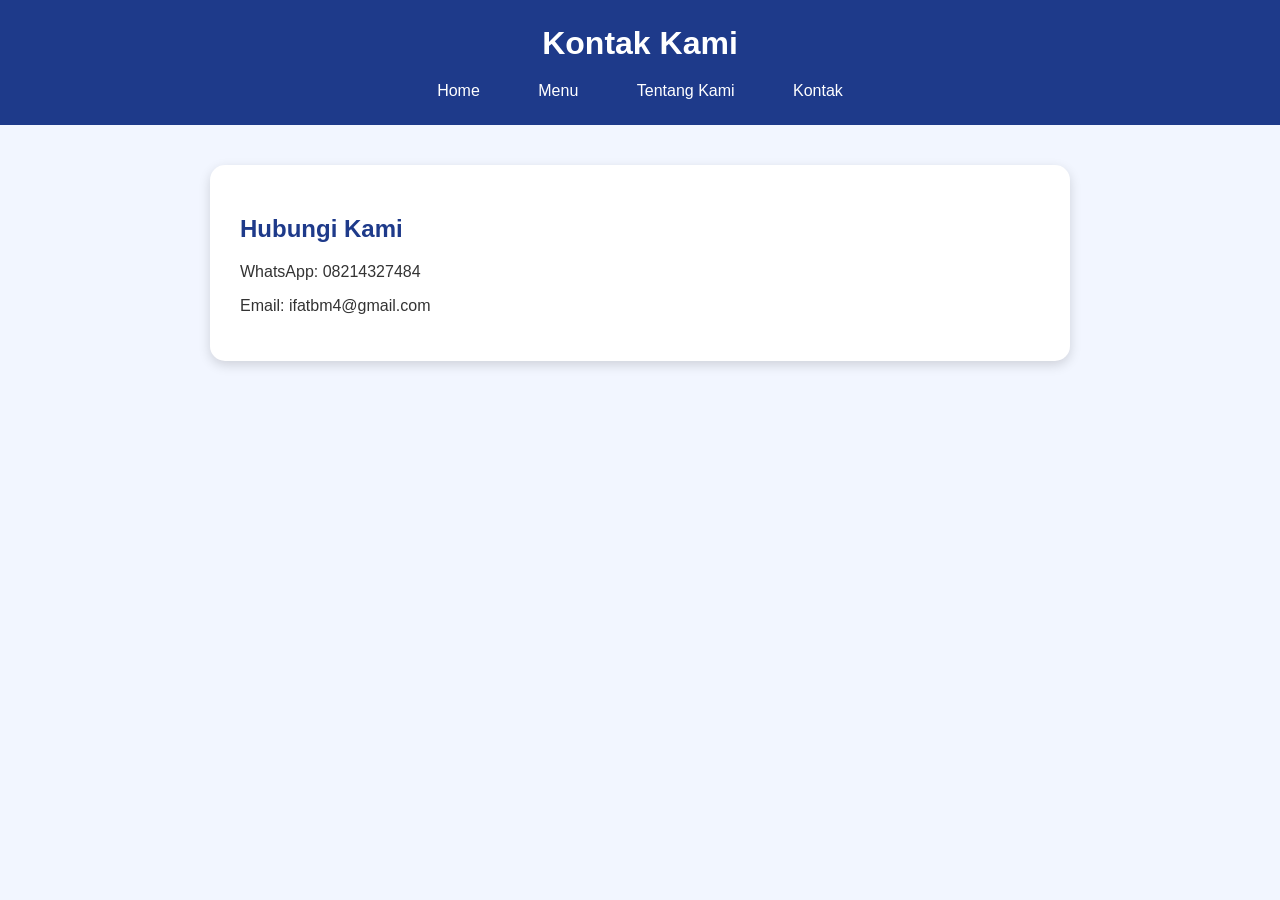
==== kontak.html @ 9e5357ef "Add files via upload" ====
<!DOCTYPE html>
<html lang="id">
<head>
    <meta charset="UTF-8">
    <title>Kontak</title>
    <link rel="stylesheet" href="style.css">
</head>

<body>

    <header>
        <h1>Kontak Kami</h1>

        <nav>
            <a href="index.html">Home</a>
            <a href="menu.html">Menu</a>
            <a href="tentang.html">Tentang Kami</a>
            <a href="kontak.html">Kontak</a>
        </nav>
    </header>

    <main>
        <h2>Hubungi Kami</h2>
        <p>WhatsApp: 08214327484</p>
        <p>Email: ifatbm4@gmail.com</p>
    </main>

</body>
</html>
---- style.css ----
body {
    font-family: Arial, sans-serif;
    margin: 0;
    background-color: #f2f6ff;
    color: #333;
}

header {
    background-color: #1e3a8a;
    color: white;
    padding: 25px;
    text-align: center;
}

header h1 {
    margin: 0 0 20px;
}

nav a {
    color: white;
    text-decoration: none;
    margin: 0 12px;
    padding: 10px 15px;
    border-radius: 8px;
}

nav a:hover {
    background-color: #3b82f6;
}

main {
    max-width: 800px;
    margin: 40px auto;
    padding: 30px;
    background-color: white;
    border-radius: 15px;
    box-shadow: 0 4px 12px rgba(0, 0, 0, 0.15);
}

h2 {
    color: #1e3a8a;
}

li {
    margin: 12px;
    padding: 12px;
    background-color: #dbeafe;
    border-radius: 8px;
    list-style: none;
}
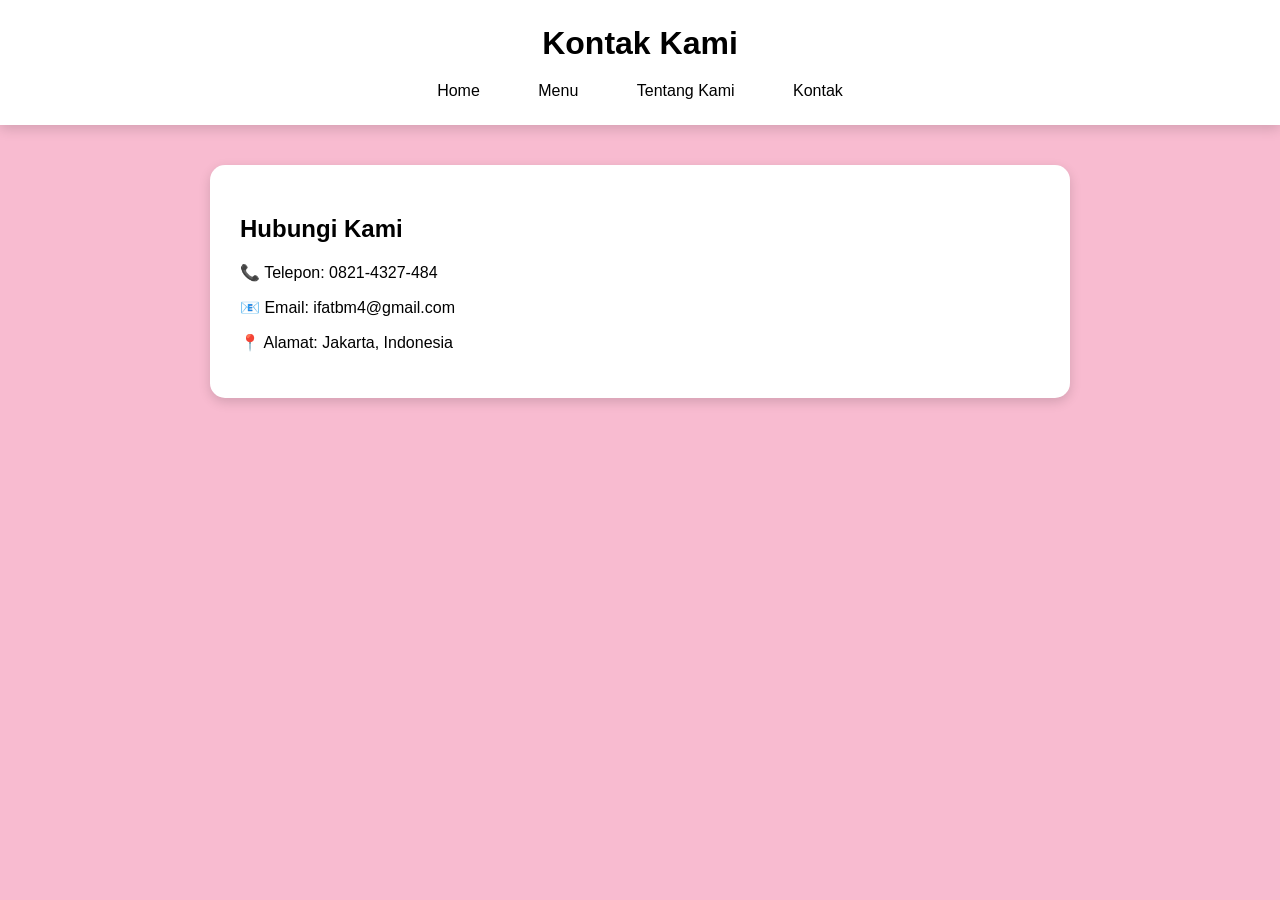
==== commit d3549c15: "Add files via upload" ====
--- a/kontak.html
+++ b/kontak.html
@@ -1,12 +1,15 @@
 <!DOCTYPE html>
 <html lang="id">
+
 <head>
     <meta charset="UTF-8">
+    <meta name="viewport" content="width=device-width, initial-scale=1.0">
     <title>Kontak</title>
+
     <link rel="stylesheet" href="style.css">
 </head>
 
-<body>
+<body class="kontak">
 
     <header>
         <h1>Kontak Kami</h1>
@@ -21,9 +24,12 @@
 
     <main>
         <h2>Hubungi Kami</h2>
-        <p>WhatsApp: 08214327484</p>
-        <p>Email: ifatbm4@gmail.com</p>
+
+        <p>📞 Telepon: 0821-4327-484</p>
+        <p>📧 Email: ifatbm4@gmail.com</p>
+        <p>📍 Alamat: Jakarta, Indonesia</p>
     </main>
 
 </body>
+
 </html>
--- a/style.css
+++ b/style.css
@@ -1,15 +1,31 @@
 body {
     font-family: Arial, sans-serif;
     margin: 0;
-    background-color: #f2f6ff;
-    color: #333;
+    color: #000000;
+}
+
+body.home {
+    background-color: #ffe0b2;
+}
+
+body.menu {
+    background-color: #b3e5fc;
+}
+
+body.tentang {
+    background-color: #c8e6c9;
+}
+
+body.kontak {
+    background-color: #f8bbd0;
 }
 
 header {
-    background-color: #1e3a8a;
-    color: white;
+    background-color: #ffffff;
+    color: #000000;
     padding: 25px;
     text-align: center;
+    box-shadow: 0 4px 12px rgba(0, 0, 0, 0.15);
 }
 
 header h1 {
@@ -17,7 +33,7 @@
 }
 
 nav a {
-    color: white;
+    color: #000000;
     text-decoration: none;
     margin: 0 12px;
     padding: 10px 15px;
@@ -25,7 +41,7 @@
 }
 
 nav a:hover {
-    background-color: #3b82f6;
+    background-color: #ffd54f;
 }
 
 main {
@@ -38,13 +54,13 @@
 }
 
 h2 {
-    color: #1e3a8a;
+    color: #000000;
 }
 
 li {
     margin: 12px;
     padding: 12px;
-    background-color: #dbeafe;
+    background-color: #f3dbfe;
     border-radius: 8px;
     list-style: none;
 }
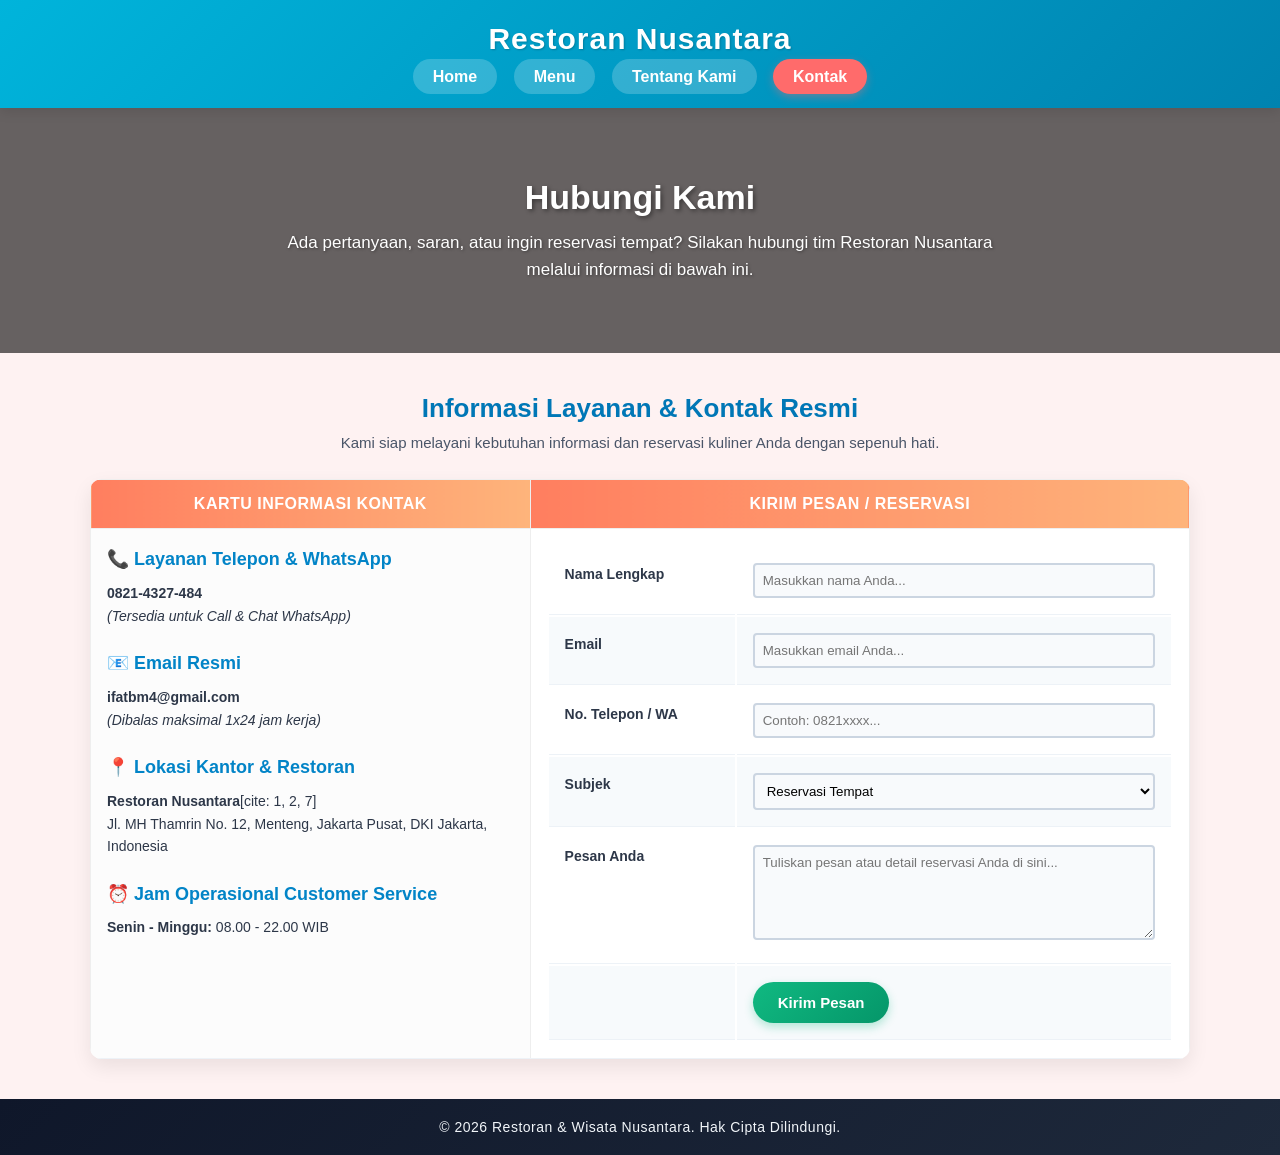
==== commit ac6416a9: "Add files via upload" ====
--- a/kontak.html
+++ b/kontak.html
@@ -4,31 +4,136 @@
 <head>
     <meta charset="UTF-8">
     <meta name="viewport" content="width=device-width, initial-scale=1.0">
-    <title>Kontak</title>
-
+    <title>Kontak Kami - Restoran Nusantara</title>
     <link rel="stylesheet" href="style.css">
 </head>
 
 <body class="kontak">
 
-    <header>
-        <h1>Kontak Kami</h1>
+    <!-- TABEL UTAMA UNTUK TATA LETAK HALAMAN KONTAK -->
+    <table border="0" width="100%" cellpadding="0" cellspacing="0" class="layout-table">
+        
+        <!-- HEADER & NAVIGASI -->
+        <tr>
+            <td class="header-cell">
+                <header>
+                    <h1>Restoran Nusantara</h1>
+                    <nav>
+                        <a href="index.html">Home</a>
+                        <a href="menu.html">Menu</a>
+                        <a href="tentang.html">Tentang Kami</a>
+                        <a href="kontak.html" class="active">Kontak</a>
+                    </nav>
+                </header>
+            </td>
+        </tr>
 
-        <nav>
-            <a href="index.html">Home</a>
-            <a href="menu.html">Menu</a>
-            <a href="tentang.html">Tentang Kami</a>
-            <a href="kontak.html">Kontak</a>
-        </nav>
-    </header>
+        <!-- BANNER HALAMAN KONTAK -->
+        <tr>
+            <td class="hero-cell" style="background-image: linear-gradient(rgba(0,0,0,0.6), rgba(0,0,0,0.6)), url('https://images.unsplash.com/photo-1517248135467-4c7edcad34c4?auto=format&fit=crop&w=1200&q=80');">
+                <div class="hero-content">
+                    <h2>Hubungi Kami</h2>
+                    <p>Ada pertanyaan, saran, atau ingin reservasi tempat? Silakan hubungi tim Restoran Nusantara melalui informasi di bawah ini.</p>
+                </div>
+            </td>
+        </tr>
 
-    <main>
-        <h2>Hubungi Kami</h2>
+        <!-- KONTEN UTAMA: TABEL INFORMASI KONTAK & FORMULIR PESAN -->
+        <tr>
+            <td class="main-cell">
+                <main>
+                    <h2 class="section-title">Informasi Layanan & Kontak Resmi</h2>
+                    <p class="section-subtitle">Kami siap melayani kebutuhan informasi dan reservasi kuliner Anda dengan sepenuh hati.</p>
 
-        <p>📞 Telepon: 0821-4327-484</p>
-        <p>📧 Email: ifatbm4@gmail.com</p>
-        <p>📍 Alamat: Jakarta, Indonesia</p>
-    </main>
+                    <!-- TABEL DUA KOLOM: KONTAK & FORMULIR -->
+                    <table border="1" cellpadding="20" cellspacing="0" class="wisata-table">
+                        <thead>
+                            <tr>
+                                <th width="40%">Kartu Informasi Kontak</th>
+                                <th width="60%">Kirim Pesan / Reservasi</th>
+                            </tr>
+                        </thead>
+                        <tbody>
+                            <tr>
+                                <!-- KOLOM KIRI: INFORMASI KONTAK LENGKAP -->
+                                <td style="vertical-align: top; background-color: #fcfcfc;">
+                                    <h3>📞 Layanan Telepon & WhatsApp</h3>
+                                    <p><b>0821-4327-484</b></p>
+                                    <p><i>(Tersedia untuk Call & Chat WhatsApp)</i></p>
+                                    <br>
+
+                                    <h3>📧 Email Resmi</h3>
+                                    <p><b>ifatbm4@gmail.com</b></p>
+                                    <p><i>(Dibalas maksimal 1x24 jam kerja)</i></p>
+                                    <br>
+
+                                    <h3>📍 Lokasi Kantor & Restoran</h3>
+                                    <p><b>Restoran Nusantara</b>[cite: 1, 2, 7]</p>
+                                    <p>Jl. MH Thamrin No. 12, Menteng, Jakarta Pusat, DKI Jakarta, Indonesia</p>
+                                    <br>
+
+                                    <h3>⏰ Jam Operasional Customer Service</h3>
+                                    <p><b>Senin - Minggu:</b> 08.00 - 22.00 WIB</p>
+                                </td>
+
+                                <!-- KOLOM KANAN: FORMULIR PESAN -->
+                                <td style="vertical-align: top;">
+                                    <form action="#" method="post">
+                                        <table border="0" width="100%" cellpadding="8">
+                                            <tr>
+                                                <td width="30%"><b>Nama Lengkap</b></td>
+                                                <td><input type="text" placeholder="Masukkan nama Anda..." style="width: 100%; padding: 8px; border: 1px solid #ccc; border-radius: 4px;" required></td>
+                                            </tr>
+                                            <tr>
+                                                <td><b>Email</b></td>
+                                                <td><input type="email" placeholder="Masukkan email Anda..." style="width: 100%; padding: 8px; border: 1px solid #ccc; border-radius: 4px;" required></td>
+                                            </tr>
+                                            <tr>
+                                                <td><b>No. Telepon / WA</b></td>
+                                                <td><input type="tel" placeholder="Contoh: 0821xxxx..." style="width: 100%; padding: 8px; border: 1px solid #ccc; border-radius: 4px;" required></td>
+                                            </tr>
+                                            <tr>
+                                                <td><b>Subjek</b></td>
+                                                <td>
+                                                    <select style="width: 100%; padding: 8px; border: 1px solid #ccc; border-radius: 4px;">
+                                                        <option>Reservasi Tempat</option>
+                                                        <option>Pertanyaan Menu</option>
+                                                        <option>Saran & Masukan</option>
+                                                        <option>Lainnya</option>
+                                                    </select>
+                                                </td>
+                                            </tr>
+                                            <tr>
+                                                <td style="vertical-align: top;"><b>Pesan Anda</b></td>
+                                                <td><textarea rows="5" placeholder="Tuliskan pesan atau detail reservasi Anda di sini..." style="width: 100%; padding: 8px; border: 1px solid #ccc; border-radius: 4px;" required></textarea></td>
+                                            </tr>
+                                            <tr>
+                                                <td></td>
+                                                <td>
+                                                    <button type="submit" style="background-color: #0d5c75; color: white; padding: 10px 20px; border: none; border-radius: 4px; font-weight: bold; cursor: pointer;">Kirim Pesan</button>
+                                                </td>
+                                            </tr>
+                                        </table>
+                                    </form>
+                                </td>
+                            </tr>
+                        </tbody>
+                    </table>
+
+                </main>
+            </td>
+        </tr>
+
+        <!-- FOOTER -->
+        <tr>
+            <td class="footer-cell">
+                <footer>
+                    <p>&copy; 2026 Restoran & Wisata Nusantara. Hak Cipta Dilindungi.</p>
+                </footer>
+            </td>
+        </tr>
+
+    </table>
 
 </body>
 
--- a/style.css
+++ b/style.css
@@ -1,66 +1,225 @@
-body {
-    font-family: Arial, sans-serif;
+/* RESET & DESAIN UMUM */
+* {
     margin: 0;
-    color: #000000;
-}
-
+    padding: 0;
+    box-sizing: border-box;
+    font-family: 'Segoe UI', Tahoma, Geneva, Verdana, sans-serif;
+}
+
+/* WARNA LATAR BELAKANG HALAMAN LENGKAP CERAH */
 body.home {
-    background-color: #ffe0b2;
+    background-color: #f0fdf4; /* Hijau Mint Muda Segar */
+    color: #2d3748;
 }
 
 body.menu {
-    background-color: #b3e5fc;
+    background-color: #fffbe3; /* Kuning Warm Segar */
+    color: #2d3748;
 }
 
 body.tentang {
-    background-color: #c8e6c9;
+    background-color: #f0f9ff; /* Biru Langit Cerah Ceria */
+    color: #2d3748;
 }
 
 body.kontak {
-    background-color: #f8bbd0;
-}
-
-header {
+    background-color: #fef2f2; /* Merah Muda Soft Segar */
+    color: #2d3748;
+}
+
+/* TABEL LAYOUT UTAMA */
+.layout-table {
+    width: 100%;
+    margin: 0 auto;
+    border-collapse: collapse;
+}
+
+/* HEADER & NAVIGASI (Warna Teal Tropis Cerah) */
+.header-cell {
+    background: linear-gradient(135deg, #00b4db, #0083b0);
+    color: #ffffff;
+    padding: 22px 0;
+    text-align: center;
+    box-shadow: 0 4px 12px rgba(0, 0, 0, 0.1);
+}
+
+header h1 {
+    font-size: 30px;
+    margin-bottom: 12px;
+    letter-spacing: 1px;
+    text-shadow: 1px 1px 2px rgba(0,0,0,0.2);
+}
+
+nav {
+    margin-top: 10px;
+}
+
+nav a {
+    color: #ffffff;
+    text-decoration: none;
+    padding: 9px 20px;
+    margin: 0 6px;
+    font-weight: bold;
+    border-radius: 20px;
+    background-color: rgba(255, 255, 255, 0.2);
+    transition: all 0.3s ease;
+}
+
+nav a:hover, nav a.active {
+    background-color: #ff6b6b; /* Accent Merah Coral Cerah */
+    color: #ffffff;
+    box-shadow: 0 3px 8px rgba(255, 107, 107, 0.4);
+}
+
+/* HERO BANNER CELL */
+.hero-cell {
+    background: linear-gradient(rgba(0, 0, 0, 0.35), rgba(0, 0, 0, 0.35)), url('https://images.unsplash.com/photo-1507525428034-b723cf961d3e?auto=format&fit=crop&w=1200&q=80') center/cover no-repeat;
+    color: #ffffff;
+    text-align: center;
+    padding: 70px 20px;
+}
+
+.hero-content h2 {
+    font-size: 34px;
+    margin-bottom: 12px;
+    text-shadow: 2px 2px 4px rgba(0,0,0,0.4);
+}
+
+.hero-content p {
+    font-size: 17px;
+    max-width: 750px;
+    margin: 0 auto;
+    line-height: 1.6;
+    text-shadow: 1px 1px 3px rgba(0,0,0,0.4);
+}
+
+/* MAIN CONTENT CELL */
+.main-cell {
+    padding: 40px 20px;
+    background-color: transparent;
+}
+
+.section-title {
+    text-align: center;
+    color: #0077b6;
+    margin-bottom: 10px;
+    font-size: 26px;
+    font-weight: 700;
+}
+
+.section-subtitle {
+    text-align: center;
+    color: #4a5568;
+    margin-bottom: 28px;
+    font-size: 15px;
+}
+
+/* TABEL OBJEK WISATA, MENU, & KONTAK (Tampilan Cerah) */
+.wisata-table {
+    width: 100%;
+    max-width: 1100px;
+    margin: 0 auto;
+    border-collapse: collapse;
+    border: none;
     background-color: #ffffff;
-    color: #000000;
-    padding: 25px;
-    text-align: center;
-    box-shadow: 0 4px 12px rgba(0, 0, 0, 0.15);
-}
-
-header h1 {
-    margin: 0 0 20px;
-}
-
-nav a {
-    color: #000000;
-    text-decoration: none;
-    margin: 0 12px;
-    padding: 10px 15px;
-    border-radius: 8px;
-}
-
-nav a:hover {
-    background-color: #ffd54f;
-}
-
-main {
-    max-width: 800px;
-    margin: 40px auto;
-    padding: 30px;
-    background-color: white;
-    border-radius: 15px;
-    box-shadow: 0 4px 12px rgba(0, 0, 0, 0.15);
-}
-
-h2 {
-    color: #000000;
-}
-
-li {
-    margin: 12px;
-    padding: 12px;
-    background-color: #f3dbfe;
-    border-radius: 8px;
-    list-style: none;
+    border-radius: 12px;
+    overflow: hidden;
+    box-shadow: 0 8px 20px rgba(0, 0, 0, 0.08);
+}
+
+.wisata-table th {
+    background: linear-gradient(90deg, #ff7e5f, #feb47b); /* Gradient Oranye Cerah Segar */
+    color: white;
+    padding: 15px;
+    font-size: 16px;
+    text-transform: uppercase;
+    letter-spacing: 0.5px;
+}
+
+.wisata-table td {
+    border-bottom: 1px solid #edf2f7;
+    padding: 16px;
+    vertical-align: top;
+    font-size: 14px;
+    line-height: 1.6;
+}
+
+.wisata-table tr:nth-child(even) {
+    background-color: #f7fafc;
+}
+
+.wisata-table tr:hover {
+    background-color: #f0fdf4;
+}
+
+.wisata-table h3 {
+    color: #0284c7;
+    margin-bottom: 8px;
+    font-size: 18px;
+}
+
+/* HARGA & BADGE AKSER KECIL */
+.price {
+    color: #e11d48;
+    font-weight: bold;
+    font-size: 17px;
+}
+
+/* THUMBNAIL GAMBAR */
+.img-thumb {
+    width: 180px;
+    height: 120px;
+    object-fit: cover;
+    border-radius: 10px;
+    border: 3px solid #e2e8f0;
+    box-shadow: 0 3px 6px rgba(0,0,0,0.1);
+    transition: transform 0.3s;
+}
+
+.img-thumb:hover {
+    transform: scale(1.04);
+}
+
+/* FORMULIR INPUT KONTAK */
+input[type="text"],
+input[type="email"],
+input[type="tel"],
+select,
+textarea {
+    border: 2px solid #cbd5e1 !important;
+    background-color: #f8fafc;
+    transition: all 0.3s;
+}
+
+input:focus, select:focus, textarea:focus {
+    outline: none;
+    border-color: #0284c7 !important;
+    background-color: #ffffff;
+    box-shadow: 0 0 0 3px rgba(2, 132, 199, 0.15);
+}
+
+button[type="submit"] {
+    background: linear-gradient(135deg, #10b981, #059669) !important;
+    color: white;
+    font-size: 15px;
+    padding: 12px 25px !important;
+    border-radius: 25px !important;
+    box-shadow: 0 4px 10px rgba(16, 185, 129, 0.3);
+    transition: all 0.3s ease !important;
+}
+
+button[type="submit"]:hover {
+    background: linear-gradient(135deg, #059669, #047857) !important;
+    transform: translateY(-2px);
+    box-shadow: 0 6px 14px rgba(16, 185, 129, 0.4);
+}
+
+/* FOOTER (Warna Dark Blue Elegan) */
+.footer-cell {
+    background: linear-gradient(135deg, #0f172a, #1e293b);
+    color: #f1f5f9;
+    text-align: center;
+    padding: 20px 0;
+    font-size: 14px;
+    letter-spacing: 0.5px;
 }
